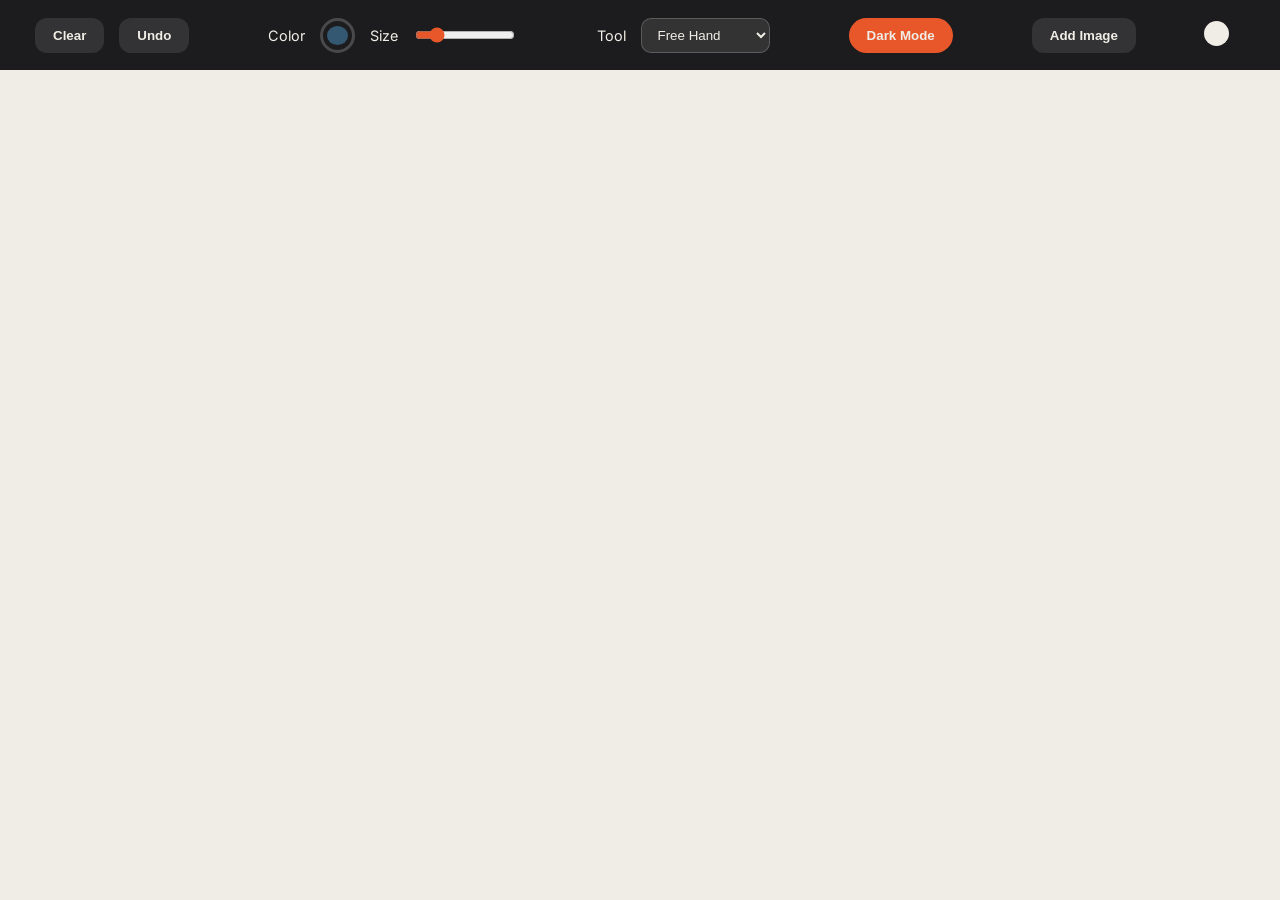
==== index.html @ fd1b3e37 "uploading files" ====
<!DOCTYPE html>
<html lang="en">
<head>
    <meta charset="UTF-8">
    <meta name="viewport" content="width=device-width, initial-scale=1.0">
    <title>Web based drawing</title>
    <link rel="stylesheet" href="style.css">
</head>
<body>
    <div id="toolbar">
        <div class="tool-group">
            <button id="clear">Clear</button>
            <button id="undo">Undo</button>
        </div>

        <div class="tool-group">
            <label for="colorPicker">Color</label>
            <input type="color" id="colorPicker" value="#355872">
            <label for="lineWidth">Size</label>
            <input type="range" id="lineWidth" min="1" max="25" value="5">
        </div>

        <div class="tool-group">
            <label for="shapeSelector">Tool</label>
            <select id="shapeSelector">
                <option value="brush">Free Hand</option>
                <option value="square">Square</option>
                <option value="rect">Rectangle</option>
                <option value="circle">Circle</option>
                <option value="triangle">Triangle</option>
                <option value="select">Selection Tool</option>
                <option value="addImage">Image</option>
                <option value="text">Text Box</option>
            </select>
        </div>

        <div class="tool-group">
            <button id="theme-toggle" class="icon-btn">Dark Mode</button>
        </div>

        <div class="tool-group">
            <button id="random-img">Add Image</button>
        </div>


        <label class="toggle">
        <input type="checkbox" id="btnToggle" name="btnToggle" />
        <span class="slider"></span>
        </label>
    </div>

    <canvas id="canvas"></canvas>

    <script src="script.js"></script>
</body>
</html>
---- style.css ----
@import url('https://fonts.googleapis.com/css2?family=Syne:wght@700&family=Inter:wght@400;600&display=swap');

:root {
    --bg-app: #F0EDE6;     
    --toolbar: #1C1C1E;    
    --accent: #E8572A;     
    --white: #ffffff;
}

body, html {
    margin: 0;
    padding: 0;
    height: 100vh;
    font-family: 'Inter', sans-serif;
    background-color: var(--bg-app);
}

#toolbar {
    background-color: var(--toolbar);
    height: 70px;
    display: flex;
    align-items: center;
    padding: 0 20px;
    justify-content: space-between;
    box-shadow: 0 4px 12px rgba(0,0,0,0.1);
}

.tool-group {
    color: #F0EDE6;
    font-size: 0.9rem; 
    display: flex;
    align-items: center;
    gap: 15px;
    padding: 0 15px;
}

#toolbar button {
    background: rgba(255, 255, 255, 0.1);
    color: var(--bg-app); ;
    border: none;
    padding: 10px 18px;
    border-radius: 12px; 
    font-weight: 600;
    cursor: pointer;
    transition: 0.2s;
}

#toolbar button:hover {
    background: var(--accent);
    transform: translateY(-2px);
}

#colorPicker {
    width: 35px;
    height: 35px;
    border: 3px solid rgba(255,255,255,0.2);
    border-radius: 50%;
    cursor: pointer;
    background: none;
    color: var(--bg-app);
}

#colorPicker::-webkit-color-swatch { 
    border: none; 
    border-radius: 50%; 
}

input[type="range"] {
    accent-color: var(--accent);
    width: 100px;
}

#shapeSelector {
    background: rgba(255,255,255,0.1);
    color: var(--bg-app);
    border: 1px solid rgba(255,255,255,0.2);
    padding: 8px 12px;
    border-radius: 10px;
    outline: none;
}

#theme-toggle {
    background-color: var(--accent) !important;
    border-radius: 50px !important;
}

#canvas {
    display: block;
    background-color: var(--bg-app);
    cursor: crosshair;
}

.landing-container {
    height: 90%;
    display: flex;
    flex-direction: column;
    justify-content: center;
    align-items: center;
}

.landing-title {
    font-family: 'Syne', sans-serif;
    font-size: 5rem;
    color: var(--toolbar);
    letter-spacing: -3px;
}

.start-button {
    background-color: var(--toolbar);
    color: var(--bg-app);
    padding: 20px 40px;
    text-decoration: none;
    border-radius: 15px;
    font-weight: 700;
    font-family: 'Syne', sans-serif;
    transition: 0.3s;
}

.start-button:hover {
    background-color: var(--accent);
}

.toggle {
  position: relative;
  display: inline-block;
  width: 60px;
  height: 34px;
}

.toggle input {
  display: none;
}

.slider {
  position: absolute;
  cursor: pointer;
  top: 0;
  left: 0;
  right: 0;
  bottom: 0;
  background-color: #1C1C1E;
  transition: 0.4s;
  border-radius: 40px;
}

.slider:before {
  position: absolute;
  content: "";
  height: 25px;
  width: 25px;
  left: 4px;
  bottom: 6px;
  background-color: #F0EDE6;
  transition: 0.4s;
  border-radius: 50%;
}

input:checked + .slider {
  background-color: #E8572A;
}

input:checked + .slider:before {
  transform: translateX(26px);
}
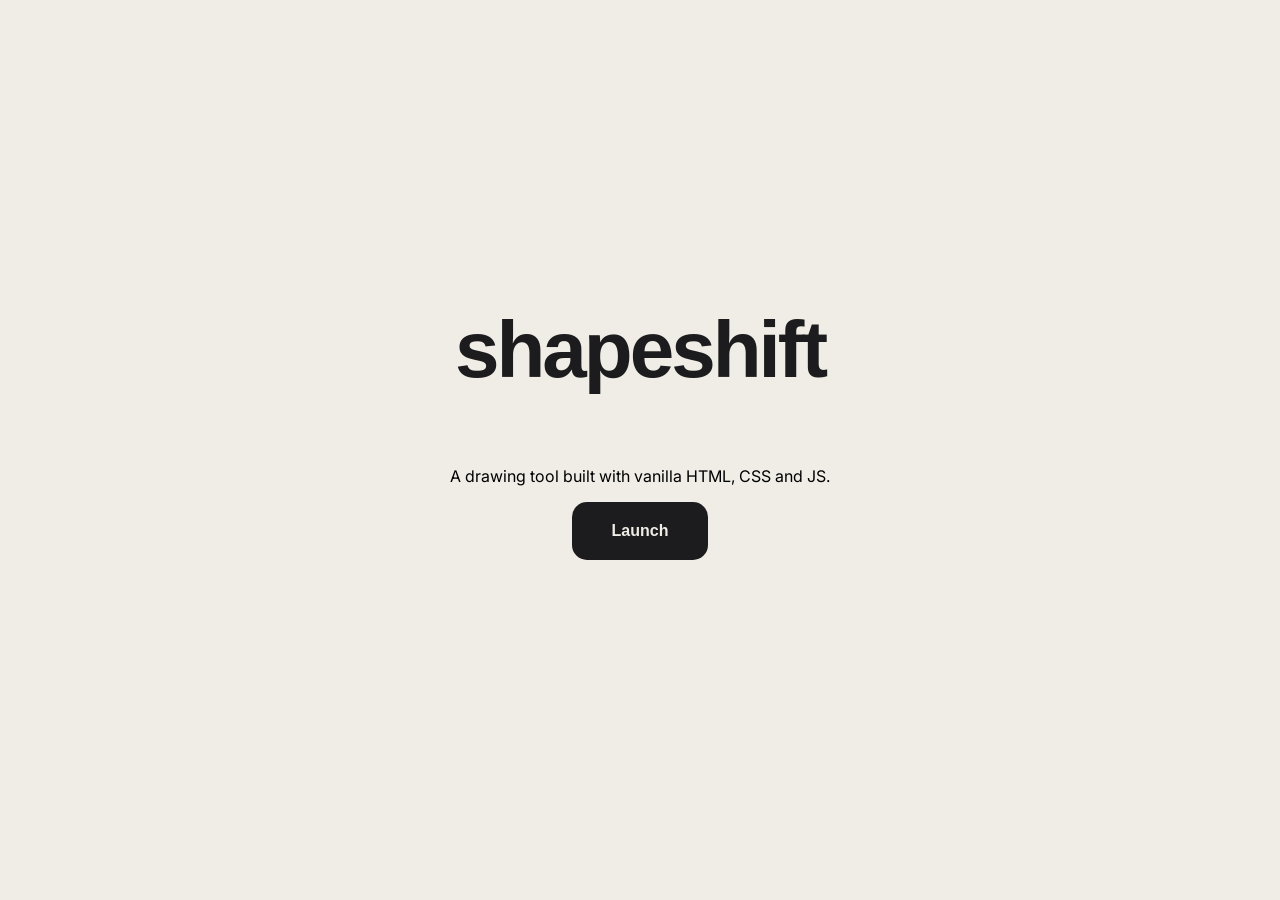
==== commit 72b9c988: "swap index and landing pages" ====
--- a/index.html
+++ b/index.html
@@ -2,55 +2,14 @@
 <html lang="en">
 <head>
     <meta charset="UTF-8">
-    <meta name="viewport" content="width=device-width, initial-scale=1.0">
-    <title>Web based drawing</title>
+    <title>shapeshift | welcome</title>
     <link rel="stylesheet" href="style.css">
 </head>
-<body>
-    <div id="toolbar">
-        <div class="tool-group">
-            <button id="clear">Clear</button>
-            <button id="undo">Undo</button>
-        </div>
-
-        <div class="tool-group">
-            <label for="colorPicker">Color</label>
-            <input type="color" id="colorPicker" value="#355872">
-            <label for="lineWidth">Size</label>
-            <input type="range" id="lineWidth" min="1" max="25" value="5">
-        </div>
-
-        <div class="tool-group">
-            <label for="shapeSelector">Tool</label>
-            <select id="shapeSelector">
-                <option value="brush">Free Hand</option>
-                <option value="square">Square</option>
-                <option value="rect">Rectangle</option>
-                <option value="circle">Circle</option>
-                <option value="triangle">Triangle</option>
-                <option value="select">Selection Tool</option>
-                <option value="addImage">Image</option>
-                <option value="text">Text Box</option>
-            </select>
-        </div>
-
-        <div class="tool-group">
-            <button id="theme-toggle" class="icon-btn">Dark Mode</button>
-        </div>
-
-        <div class="tool-group">
-            <button id="random-img">Add Image</button>
-        </div>
-
-
-        <label class="toggle">
-        <input type="checkbox" id="btnToggle" name="btnToggle" />
-        <span class="slider"></span>
-        </label>
+<body class="home-body">
+    <div class="landing-container">
+        <h1 class="landing-title">shapeshift</h1>
+        <p class="landing-para">A drawing tool built with vanilla HTML, CSS and JS.</p>
+        <a href="canvas.html" class="start-button">Launch</a>
     </div>
-
-    <canvas id="canvas"></canvas>
-
-    <script src="script.js"></script>
 </body>
-</html>
+</html>
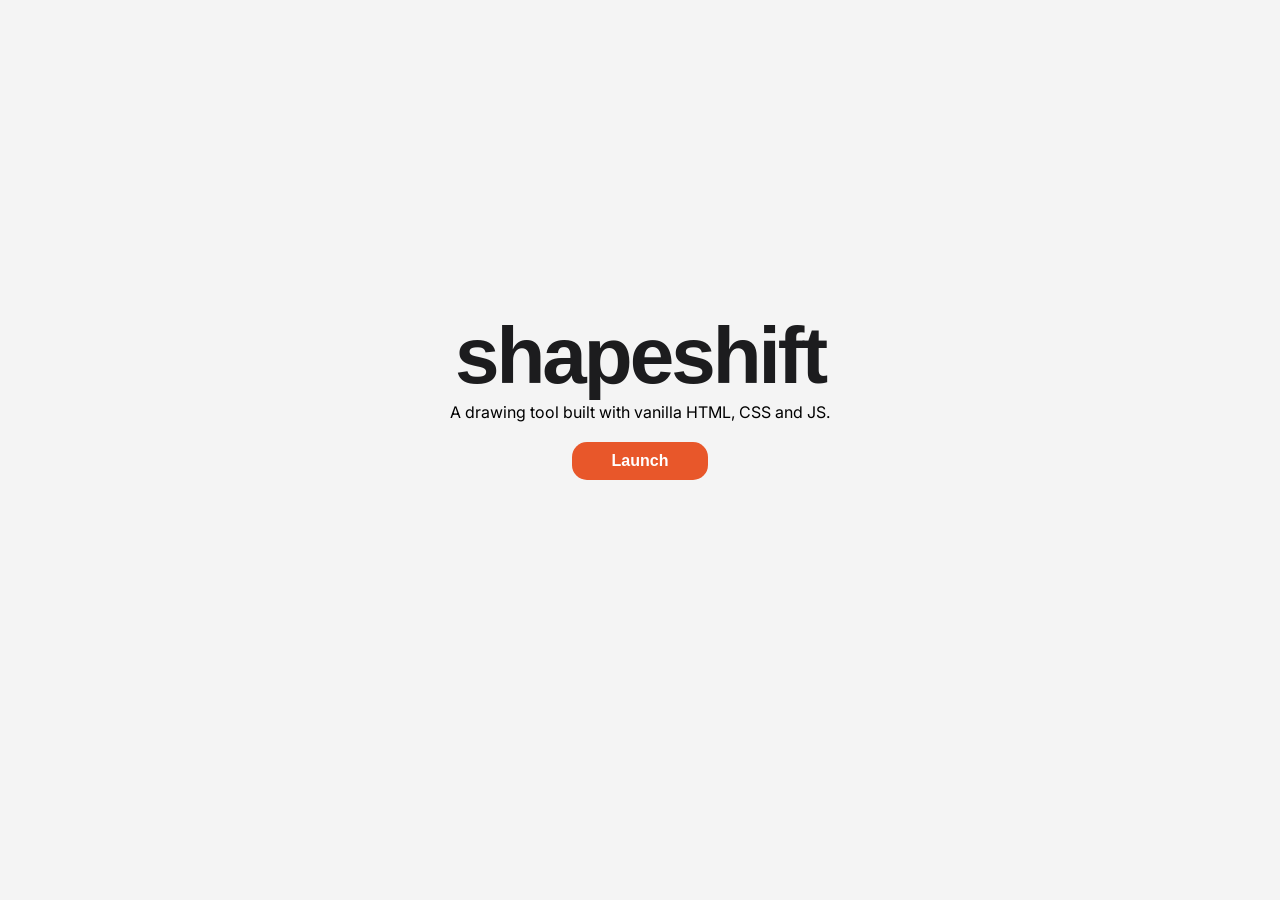
==== commit 57e9d817: "testing gpg and sidebar css update" ====
--- a/index.html
+++ b/index.html
@@ -12,4 +12,4 @@
         <a href="canvas.html" class="start-button">Launch</a>
     </div>
 </body>
-</html>+</html>
--- a/style.css
+++ b/style.css
@@ -1,93 +1,147 @@
 @import url('https://fonts.googleapis.com/css2?family=Syne:wght@700&family=Inter:wght@400;600&display=swap');
 
-:root {
-    --bg-app: #F0EDE6;     
-    --toolbar: #1C1C1E;    
-    --accent: #E8572A;     
-    --white: #ffffff;
-}
-
-body, html {
+* {
     margin: 0;
     padding: 0;
+    box-sizing: border-box;
+    font-family: 'Inter', sans-serif;
+}
+
+body {
+    background-color: #f4f4f4; 
+    overflow: hidden;
     height: 100vh;
-    font-family: 'Inter', sans-serif;
-    background-color: var(--bg-app);
-}
+}
+
+
 
 #toolbar {
-    background-color: var(--toolbar);
-    height: 70px;
-    display: flex;
-    align-items: center;
-    padding: 0 20px;
-    justify-content: space-between;
-    box-shadow: 0 4px 12px rgba(0,0,0,0.1);
-}
+    position: fixed;
+    top: 20px;
+    left: 50%;
+    transform: translateX(-50%);
+    display: flex;
+    align-items: center;
+    gap: 15px;
+    padding: 10px 25px;
+    
+    background: rgba(28, 28, 28, 0.85);
+    backdrop-filter: blur(12px) saturate(180%);
+    -webkit-backdrop-filter: blur(12px) saturate(180%);
+    
+    border: 1px solid rgba(255, 255, 255, 0.1);
+    border-radius: 100px;
+    box-shadow: 0 10px 40px rgba(0, 0, 0, 0.4);
+    z-index: 1000;
+}
+
 
 .tool-group {
-    color: #F0EDE6;
-    font-size: 0.9rem; 
-    display: flex;
-    align-items: center;
-    gap: 15px;
-    padding: 0 15px;
-}
-
-#toolbar button {
+    display: flex;
+    align-items: center;
+    gap: 10px;
+    padding: 0 10px;
+    border-right: 1px solid rgba(255, 255, 255, 0.1);
+}
+
+.tool-group:last-of-type {
+    border-right: none;
+}
+
+
+label {
+    color: rgba(255, 255, 255, 0.7);
+    font-size: 11px;
+    font-weight: 700;
+    text-transform: uppercase;
+    letter-spacing: 0.5px;
+}
+
+select {
+    background: rgba(255, 255, 255, 0.05);
+    color: white;
+    border: 1px solid rgba(255, 255, 255, 0.1);
+    padding: 5px 10px;
+    border-radius: 8px;
+    outline: none;
+    cursor: pointer;
+    font-size: 13px;
+}
+
+select option {
+    background: #1e1e1e; 
+    color: white;
+}
+
+
+input[type="range"] {
+    width: 80px;
+    height: 4px;
     background: rgba(255, 255, 255, 0.1);
-    color: var(--bg-app); ;
+    border-radius: 5px;
+    cursor: pointer;
+}
+
+input[type="range"]::-webkit-slider-thumb {
+    width: 14px;
+    height: 14px;
+    background: #fff;
+    border: 2px solid #ff5722; 
+    border-radius: 50%;
+    transition: 0.2s;
+}
+
+input[type="range"]::-webkit-slider-thumb:hover {
+    transform: scale(1.2);
+    box-shadow: 0 0 10px rgba(255, 87, 34, 0.5);
+}
+
+
+button {
+    background: rgba(255, 255, 255, 0.1);
+    color: white;
+    border: 1px solid rgba(255, 255, 255, 0.1);
+    padding: 6px 15px;
+    border-radius: 50px;
+    cursor: pointer;
+    font-size: 13px;
+    transition: all 0.2s;
+}
+
+button:hover {
+    background: rgba(255, 255, 255, 0.2);
+}
+
+
+#colorPicker {
+    width: 25px;
+    height: 25px;
     border: none;
-    padding: 10px 18px;
-    border-radius: 12px; 
-    font-weight: 600;
-    cursor: pointer;
-    transition: 0.2s;
-}
-
-#toolbar button:hover {
-    background: var(--accent);
-    transform: translateY(-2px);
-}
-
-#colorPicker {
-    width: 35px;
-    height: 35px;
-    border: 3px solid rgba(255,255,255,0.2);
     border-radius: 50%;
     cursor: pointer;
     background: none;
-    color: var(--bg-app);
-}
-
-#colorPicker::-webkit-color-swatch { 
-    border: none; 
-    border-radius: 50%; 
-}
-
-input[type="range"] {
-    accent-color: var(--accent);
-    width: 100px;
-}
-
-#shapeSelector {
-    background: rgba(255,255,255,0.1);
-    color: var(--bg-app);
-    border: 1px solid rgba(255,255,255,0.2);
-    padding: 8px 12px;
-    border-radius: 10px;
-    outline: none;
-}
-
-#theme-toggle {
-    background-color: var(--accent) !important;
-    border-radius: 50px !important;
-}
+}
+
+#colorPicker::-webkit-color-swatch-wrapper { padding: 0; }
+#colorPicker::-webkit-color-swatch {
+    border-radius: 50%;
+    border: 2px solid rgba(255, 255, 255, 0.2);
+}
+
+
+[data-theme='dark'] body {
+    background-color: #121212;
+}
+
 
 #canvas {
+    position: fixed;
+    top: 0;
+    left: 0;
     display: block;
-    background-color: var(--bg-app);
+    background-color: white;
     cursor: crosshair;
+    z-index: 1;
 }
 
 .landing-container {
@@ -101,14 +155,15 @@
 .landing-title {
     font-family: 'Syne', sans-serif;
     font-size: 5rem;
-    color: var(--toolbar);
+    color: #1C1C1E;
     letter-spacing: -3px;
 }
 
 .start-button {
-    background-color: var(--toolbar);
-    color: var(--bg-app);
-    padding: 20px 40px;
+    background-color: #E8572A;
+    margin: 20px auto;
+    color: white;
+    padding: 10px 40px;
     text-decoration: none;
     border-radius: 15px;
     font-weight: 700;
@@ -117,48 +172,93 @@
 }
 
 .start-button:hover {
-    background-color: var(--accent);
-}
-
-.toggle {
-  position: relative;
-  display: inline-block;
-  width: 60px;
-  height: 34px;
-}
-
-.toggle input {
-  display: none;
-}
-
-.slider {
-  position: absolute;
-  cursor: pointer;
-  top: 0;
-  left: 0;
-  right: 0;
-  bottom: 0;
-  background-color: #1C1C1E;
-  transition: 0.4s;
-  border-radius: 40px;
-}
-
-.slider:before {
-  position: absolute;
-  content: "";
-  height: 25px;
-  width: 25px;
-  left: 4px;
-  bottom: 6px;
-  background-color: #F0EDE6;
-  transition: 0.4s;
-  border-radius: 50%;
-}
-
-input:checked + .slider {
-  background-color: #E8572A;
-}
-
-input:checked + .slider:before {
-  transform: translateX(26px);
-}+    transform: translateY(-2px);
+}
+
+
+/* toggle switch styles */
+
+.toggle-box {
+    position: relative;
+    width: 60px;
+    height: 30px;
+    background: rgba(255, 255, 255, 0.1);
+    border-radius: 20px;
+    cursor: pointer;
+    transition: 0.3s;
+}
+
+input[type="checkbox"] {
+    display: none;
+}
+
+.circle {
+    position: absolute;
+    top: 2.5px;
+    left: 3px;
+    width: 25px;
+    height: 25px;
+    background: #fff;
+    border-radius: 50%;
+    transition: 0.3s;
+    display: flex;
+    align-items: center;
+    font-size: 25px;
+}
+
+
+.circle::after {
+    content: '🌝';
+}
+
+/*when checkbox gets checked*/
+
+input[type="checkbox"]:checked + .circle {
+    left: 32px; 
+    background: #222; 
+}
+
+input[type="checkbox"]:checked + .circle::after {
+    content: '🌚';
+}
+
+
+
+/*sidebar*/
+
+
+#sidebar {
+    position: fixed;
+    top: 50%;
+    left: 20px;
+    transform: translateY(-50%);
+    display: flex;
+    flex-direction: column; 
+    padding: 10px 10px;
+    
+    background: rgba(28, 28, 28, 0.85);
+    backdrop-filter: blur(12px) saturate(180%);
+    border: 1px solid rgba(255, 255, 255, 0.1);
+    border-radius: 20px;
+    z-index: 1000;
+}
+
+
+.sidebar-group {
+    display: flex;
+    align-items: center;
+    gap: 5px;
+    padding: 0 10px;
+    border-right: 1px solid rgba(255, 255, 255, 0.1);
+    display: flex;
+    flex-direction: column;
+}
+
+#toolbar {
+    padding: 8px 20px; 
+}
+
+.sidebar-group {
+    padding: 1.5em 0;
+    border-bottom: 1px solid rgba(255, 255, 255, 0.3);
+}
